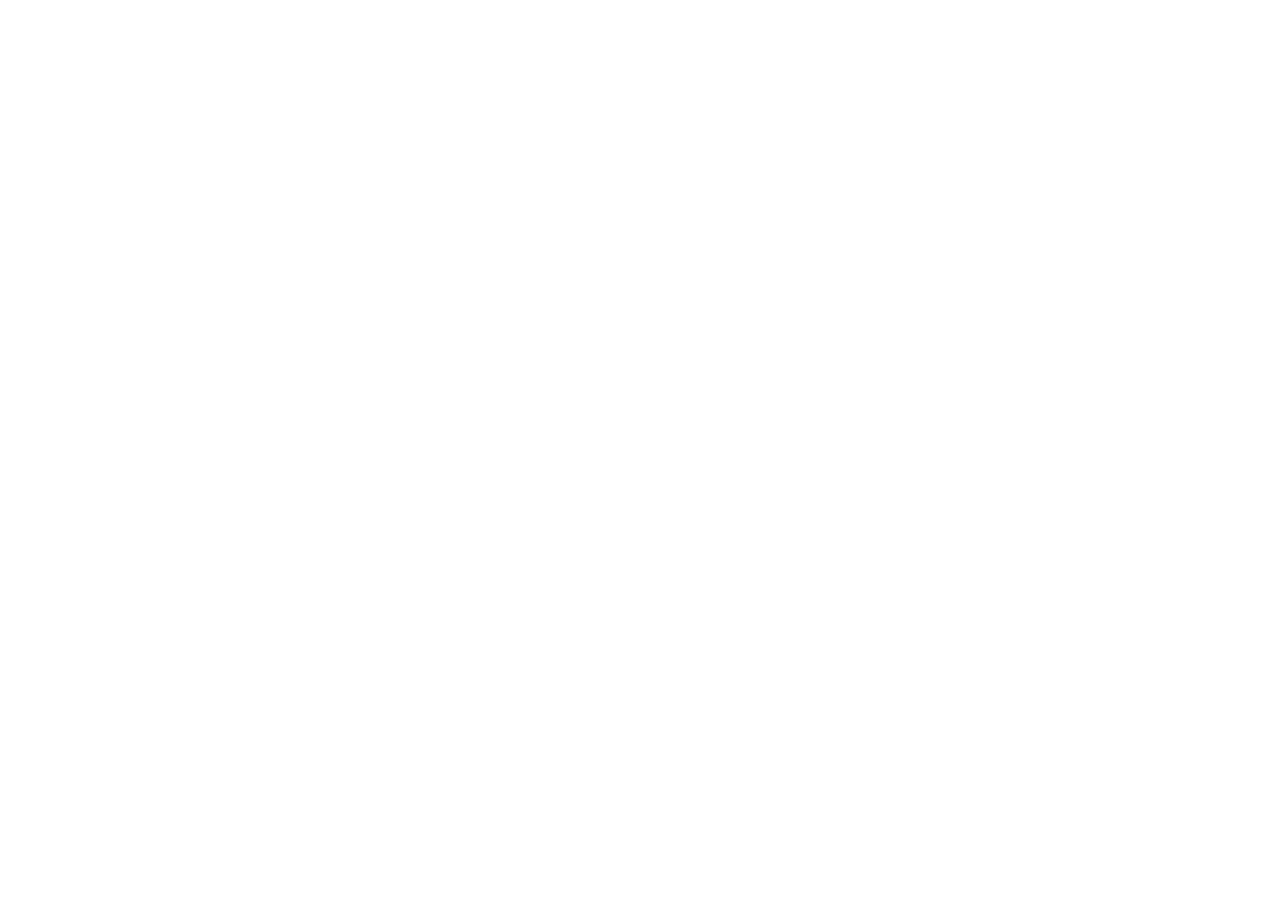
==== HTML/3_new/index.html @ ba78b8bd "First adding files" ====
<!DOCTYPE html>
<html lang="en">

<head>
    <meta charset="UTF-8">
    <meta name="viewport" content="width=device-width, initial-scale=1.0">
    <title>SkillBox - онлайн университет</title>
</head>

<body>

</body>

</html>
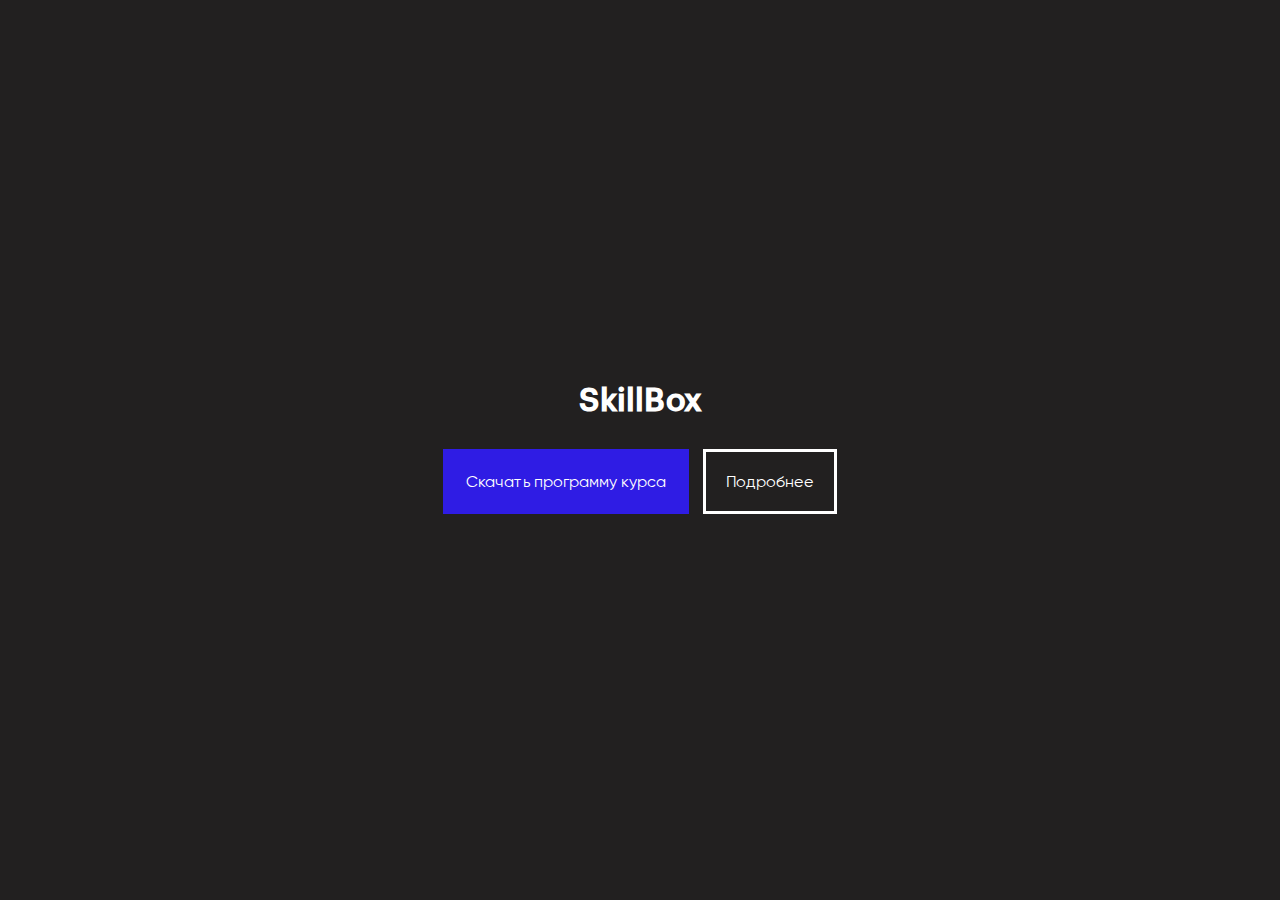
==== commit aae525c2: "Homework 3.9 redone and located in directory 3_new" ====
--- a/HTML/3_new/index.html
+++ b/HTML/3_new/index.html
@@ -1,14 +1,19 @@
 <!DOCTYPE html>
-<html lang="en">
+<html lang="ru">
 
 <head>
-    <meta charset="UTF-8">
-    <meta name="viewport" content="width=device-width, initial-scale=1.0">
-    <title>SkillBox - онлайн университет</title>
+  <meta charset="UTF-8">
+  <meta name="viewport" content="width=device-width, initial-scale=1.0">
+  <link rel="stylesheet" href="css/style.css">
+  <title>SkillBox - онлайн университет</title>
 </head>
 
-<body>
-
+<body class="main-content">
+  <h1 class="title"> <a target="blank" href="https://skillbox.ru/">SkillBox</a></h1>
+  <div class="subtitle">
+    <a class="download" href="files/2.7_Skillbox_Layout.docx" download>Скачать программу курса</a>
+    <a class="details" href="include/program.html">Подробнее</a>
+  </div>
 </body>
 
-</html>+</html>
--- a/HTML/3_new/css/style.css
+++ b/HTML/3_new/css/style.css
@@ -0,0 +1,178 @@
+@font-face {
+	font-family: 'Graphik LCG';
+  src: url('../fonts/GraphikLCG-Medium.woff2') format('woff2'), url('../fonts/GraphikLCG-Medium.woff') format('woff');
+	font-display: swap;
+	font-weight: 500;
+	font-style: normal;
+}
+
+@font-face {
+	font-family: 'Gilroy';
+  src: url(../fonts/Gilroy-Regular.woff2) format('woff2'), url('../fonts/Gilroy-Regular.woff') format('woff');
+	font-display: swap;
+	font-weight: normal;
+	font-style: normal;
+}
+
+@font-face {
+	font-family: 'Gilroy';
+	src: url('../fonts/Gilroy-ExtraBold.woff2') format('woff2'), url('../fonts/Gilroy-ExtraBold.woff') format('woff');
+	font-display: swap;
+	font-weight: 800;
+	font-style: normal;
+}
+
+@font-face {
+	font-family: 'Gilroy';
+	src: url('../fonts/Gilroy-Medium.woff2') format('woff2'), url('../fonts/Gilroy-Medium.woff') format('woff');
+	font-display: swap;
+	font-weight: 500;
+	font-style: normal;
+}
+
+* {
+	margin: 0;
+	padding: 0;
+	box-sizing: border-box;
+}
+
+body {
+	font-family: 'Gilroy', sans-serif;
+}
+
+a {
+	color: inherit;
+	text-decoration: none;
+}
+
+/* Стилизация страницы index.html */
+
+.main-content {
+  display: flex;
+  flex-direction: column;
+  justify-content: center;
+  align-items: center;
+  height: 100vh;
+  background-color: #222020;
+}
+
+.title {
+  margin-bottom: 30px;
+  font-family: 'Graphik LCG', sans-serif;
+  color: white;
+}
+
+/* Две ссылки имеют некоторые одинковоые параметры, которые выведены в родительский класс */
+.subtitle{
+  display: inline-block;
+  margin: 5px;
+  padding: 20px;
+  color: white;
+  }
+
+.subtitle .download{
+  margin: inherit;
+  padding: inherit;
+  border: 3px solid #2f1ce4;
+  background-color: #2f1ce4;
+}
+
+.subtitle .details {
+  margin: inherit;
+  padding: inherit;
+  border: 3px solid white;
+  background-color: transparent;
+}
+
+/* Стилизация страницы program.html */
+
+p {
+  margin-bottom: 20px;
+  padding-left: 180px;
+  padding-right: 180px;
+}
+
+li a {
+  color: #2f1ce4;
+  text-decoration: underline;
+}
+ul {
+  list-style-type: none;
+}
+ul li::before {
+  padding-right: 5px;
+  content: "\25CF";
+  /* 2B24 or 2022 or 25CF*/
+  color: #2f1ce4;
+}
+
+figure{
+  display: inline-block;
+  text-align: center;
+  margin-top: 50px;
+  margin-bottom: 50px;
+  padding-left: 200px;
+}
+figcaption{
+  margin-top: 20px;
+}
+
+img {
+  max-width: 400px;
+}
+
+table {
+  margin-top: 100px;
+  margin-left: 160px;
+  border-collapse: collapse;
+}
+caption {
+  padding: 20px;
+}
+th {
+  padding: 5px;
+  border: 0.5px solid #a0a0a0;
+}
+td {
+  padding: 10px 5px;
+  border: 0.5px solid #a0a0a0;
+}
+tfoot {
+  color: #2f1ce4;
+}
+
+
+.container {
+  margin: 0 audio;
+  padding-top: 30px;
+  padding-bottom: 30px;
+  width: 1170px;
+ }
+
+.back {
+  padding-left: 30px;
+  background-image: url(../img/return.png);
+  background-position: left;
+  background-repeat: no-repeat;
+  background-size: 20%;
+ }
+
+.heading {
+  margin-top: 100px;
+  padding-left: 100px;
+  font-size: 48px;
+  color: #222020;
+}
+
+.subheading {
+  margin-top: 100px;
+  margin-bottom: 25px;
+  padding-left: 180px;
+  font-size: 36px;
+  color: #2f1ce4;
+}
+
+.list {
+  padding-left: 200px;
+  font-size: 18;
+}
